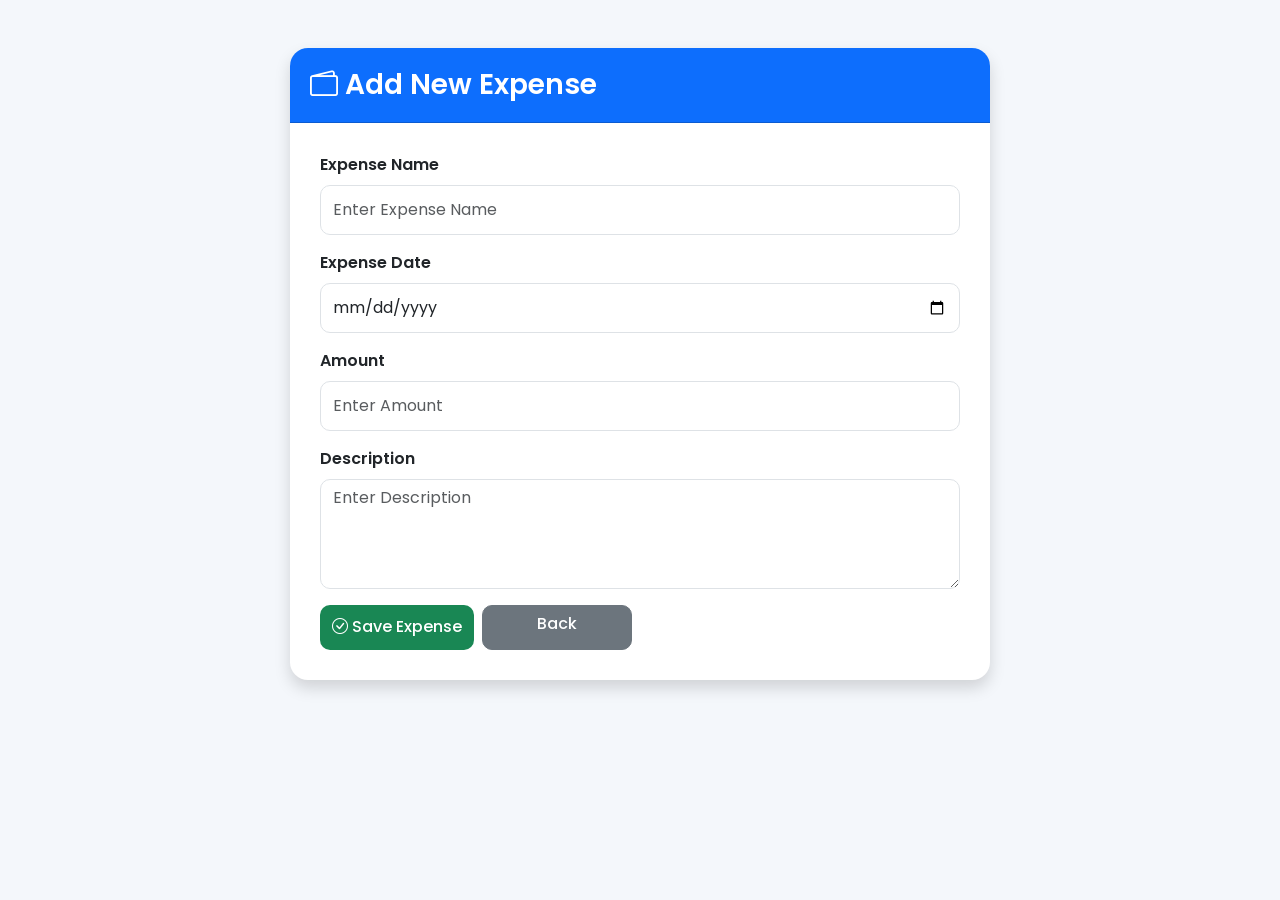
==== add-expense.html @ b0433139 "Initial frontend commit" ====
<!DOCTYPE html>
<html lang="en">

<head>

    <meta charset="UTF-8">
    <meta name="viewport" content="width=device-width, initial-scale=1.0">

    <title>Add Expense | Business Tracker</title>

    <!-- Google Font -->
    <link href="https://fonts.googleapis.com/css2?family=Poppins:wght@300;400;500;600;700&display=swap" rel="stylesheet">

    <!-- Bootstrap -->
    <link href="https://cdn.jsdelivr.net/npm/bootstrap@5.3.7/dist/css/bootstrap.min.css" rel="stylesheet">

    <!-- Bootstrap Icons -->
    <link href="https://cdn.jsdelivr.net/npm/bootstrap-icons@1.13.1/font/bootstrap-icons.css" rel="stylesheet">

    <!-- CSS -->
    <link rel="stylesheet" href="css/add-expense.css">

</head>

<body>

    <div class="container mt-5">

        <div class="card shadow">

            <div class="card-header bg-primary text-white">

                <h3>
                    <i class="bi bi-wallet2"></i> Add New Expense
                </h3>

            </div>

            <div class="card-body">

                <form id="expenseForm">

                    <div class="mb-3">

                        <label class="form-label">Expense Name</label>

                        <input type="text" id="expenseName" class="form-control" placeholder="Enter Expense Name" required>

                    </div>

                    <div class="mb-3">

                        <label class="form-label">Expense Date</label>

                        <input type="date" id="expenseDate" class="form-control" required>

                    </div>

                    <div class="mb-3">

                        <label class="form-label">Amount</label>

                        <input type="number" id="amount" class="form-control" placeholder="Enter Amount" required>

                    </div>

                    <div class="mb-3">

                        <label class="form-label">Description</label>

                        <textarea id="description" class="form-control" rows="4" placeholder="Enter Description"></textarea>

                    </div>

                    <div class="d-flex gap-2">

                        <button type="submit" class="btn btn-success">

                        <i class="bi bi-check-circle"></i>

                        Save Expense

                    </button>

                        <a href="expenses.html" class="btn btn-secondary">

                        Back

                    </a>

                    </div>

                </form>

            </div>

        </div>

    </div>
    <div class="toast-container">

        <div id="appToast" class="toast align-items-center text-bg-success border-0">

            <div class="d-flex">

                <div class="toast-body" id="toastMessage">

                    Success

                </div>

                <button type="button" class="btn-close btn-close-white me-2 m-auto" data-bs-dismiss="toast">
            </button>

            </div>

        </div>

    </div>

    <script src="js/add-expense.js"></script>
    <script src="js/common.js"></script>
    <script src="js/config.js"></script>
    <script src="https://cdn.jsdelivr.net/npm/bootstrap@5.3.7/dist/js/bootstrap.bundle.min.js"></script>

</body>

</html>
---- css/add-expense.css ----
/* ==========================
   Global
========================== */

* {
    margin: 0;
    padding: 0;
    box-sizing: border-box;
    font-family: 'Poppins', sans-serif;
}

body {
    background: #f4f7fb;
}


/* ==========================
   Card
========================== */

.card {
    max-width: 700px;
    margin: auto;
    border: none;
    border-radius: 18px;
    overflow: hidden;
    box-shadow: 0 10px 25px rgba(0, 0, 0, .12);
}

.card-header {
    padding: 20px;
}

.card-header h3 {
    margin: 0;
    font-weight: 600;
}

.card-body {
    padding: 30px;
}


/* ==========================
   Form
========================== */

.form-label {
    font-weight: 600;
    margin-bottom: 8px;
}

.form-control {
    height: 50px;
    border-radius: 10px;
}

textarea.form-control {
    height: auto;
}

.form-control:focus {
    border-color: #0d6efd;
    box-shadow: 0 0 0 .2rem rgba(13, 110, 253, .25);
}


/* ==========================
   Buttons
========================== */

.btn {
    min-width: 150px;
    height: 45px;
    border-radius: 10px;
    font-weight: 500;
}

.btn-success {
    background: #198754;
    border: none;
}

.btn-success:hover {
    background: #157347;
}


/* ==========================
   Responsive
========================== */

@media(max-width:768px) {
    .card {
        margin: 20px;
    }
    .card-body {
        padding: 20px;
    }
    .d-flex {
        flex-direction: column;
    }
    .btn {
        width: 100%;
    }
}
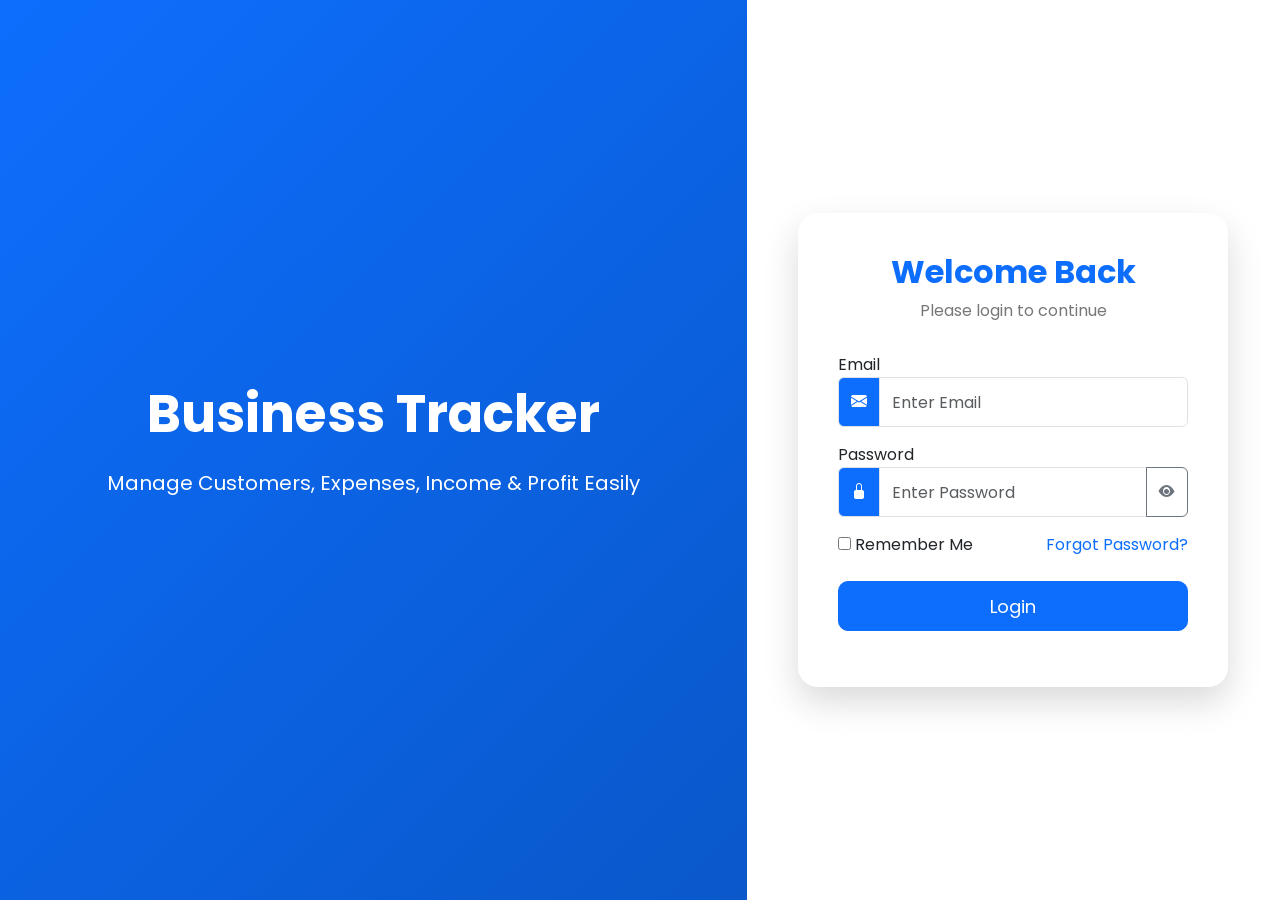
==== commit 2a508ce9: "Update Business Tracker UI" ====
--- a/add-expense.html
+++ b/add-expense.html
@@ -42,7 +42,9 @@
 
                     <div class="mb-3">
 
-                        <label class="form-label">Expense Name</label>
+                        <label class="form-label">
+                        Expense Name
+                    </label>
 
                         <input type="text" id="expenseName" class="form-control" placeholder="Enter Expense Name" required>
 
@@ -50,7 +52,9 @@
 
                     <div class="mb-3">
 
-                        <label class="form-label">Expense Date</label>
+                        <label class="form-label">
+                        Expense Date
+                    </label>
 
                         <input type="date" id="expenseDate" class="form-control" required>
 
@@ -58,7 +62,9 @@
 
                     <div class="mb-3">
 
-                        <label class="form-label">Amount</label>
+                        <label class="form-label">
+                        Amount
+                    </label>
 
                         <input type="number" id="amount" class="form-control" placeholder="Enter Amount" required>
 
@@ -66,7 +72,9 @@
 
                     <div class="mb-3">
 
-                        <label class="form-label">Description</label>
+                        <label class="form-label">
+                        Description
+                    </label>
 
                         <textarea id="description" class="form-control" rows="4" placeholder="Enter Description"></textarea>
 
@@ -97,6 +105,9 @@
         </div>
 
     </div>
+
+    <!-- Toast -->
+
     <div class="toast-container">
 
         <div id="appToast" class="toast align-items-center text-bg-success border-0">
@@ -118,9 +129,12 @@
 
     </div>
 
+    <!-- JavaScript -->
+
+    <script src="js/config.js"></script>
+    <script src="js/common.js"></script>
     <script src="js/add-expense.js"></script>
-    <script src="js/common.js"></script>
-    <script src="js/config.js"></script>
+
     <script src="https://cdn.jsdelivr.net/npm/bootstrap@5.3.7/dist/js/bootstrap.bundle.min.js"></script>
 
 </body>
--- a/css/add-expense.css
+++ b/css/add-expense.css
@@ -1,6 +1,6 @@
-/* ==========================
+/* =====================================
    Global
-========================== */
+===================================== */
 
 * {
     margin: 0;
@@ -11,69 +11,92 @@
 
 body {
     background: #f4f7fb;
+    min-height: 100vh;
 }
 
 
-/* ==========================
+/* =====================================
+   Container
+===================================== */
+
+.container {
+    padding-top: 40px;
+    padding-bottom: 40px;
+}
+
+
+/* =====================================
    Card
-========================== */
+===================================== */
 
 .card {
-    max-width: 700px;
+    max-width: 720px;
     margin: auto;
     border: none;
-    border-radius: 18px;
+    border-radius: 20px;
     overflow: hidden;
-    box-shadow: 0 10px 25px rgba(0, 0, 0, .12);
+    box-shadow: 0 15px 35px rgba(0, 0, 0, .12);
 }
 
 .card-header {
-    padding: 20px;
+    background: #0d6efd !important;
+    color: white;
+    padding: 22px;
 }
 
 .card-header h3 {
     margin: 0;
-    font-weight: 600;
+    font-size: 28px;
+    font-weight: 700;
 }
 
 .card-body {
-    padding: 30px;
+    padding: 35px;
+    background: white;
 }
 
 
-/* ==========================
-   Form
-========================== */
+/* =====================================
+   Labels
+===================================== */
 
 .form-label {
     font-weight: 600;
     margin-bottom: 8px;
+    color: #333;
 }
 
+
+/* =====================================
+   Inputs
+===================================== */
+
 .form-control {
-    height: 50px;
     border-radius: 10px;
+    border: 1px solid #ced4da;
+    min-height: 50px;
 }
 
 textarea.form-control {
-    height: auto;
+    min-height: 120px;
+    resize: vertical;
 }
 
 .form-control:focus {
     border-color: #0d6efd;
-    box-shadow: 0 0 0 .2rem rgba(13, 110, 253, .25);
+    box-shadow: 0 0 0 .2rem rgba(13, 110, 253, .20);
 }
 
 
-/* ==========================
+/* =====================================
    Buttons
-========================== */
+===================================== */
 
 .btn {
-    min-width: 150px;
-    height: 45px;
+    min-width: 170px;
+    height: 48px;
     border-radius: 10px;
-    font-weight: 500;
+    font-weight: 600;
 }
 
 .btn-success {
@@ -85,19 +108,38 @@
     background: #157347;
 }
 
+.btn-secondary {
+    border: none;
+}
 
-/* ==========================
-   Responsive
-========================== */
+
+/* =====================================
+   Button Group
+===================================== */
+
+.d-flex.gap-2 {
+    margin-top: 20px;
+}
+
+
+/* =====================================
+   Mobile
+===================================== */
 
 @media(max-width:768px) {
+    .container {
+        padding: 20px;
+    }
     .card {
-        margin: 20px;
+        width: 100%;
+    }
+    .card-header h3 {
+        font-size: 22px;
     }
     .card-body {
         padding: 20px;
     }
-    .d-flex {
+    .d-flex.gap-2 {
         flex-direction: column;
     }
     .btn {
